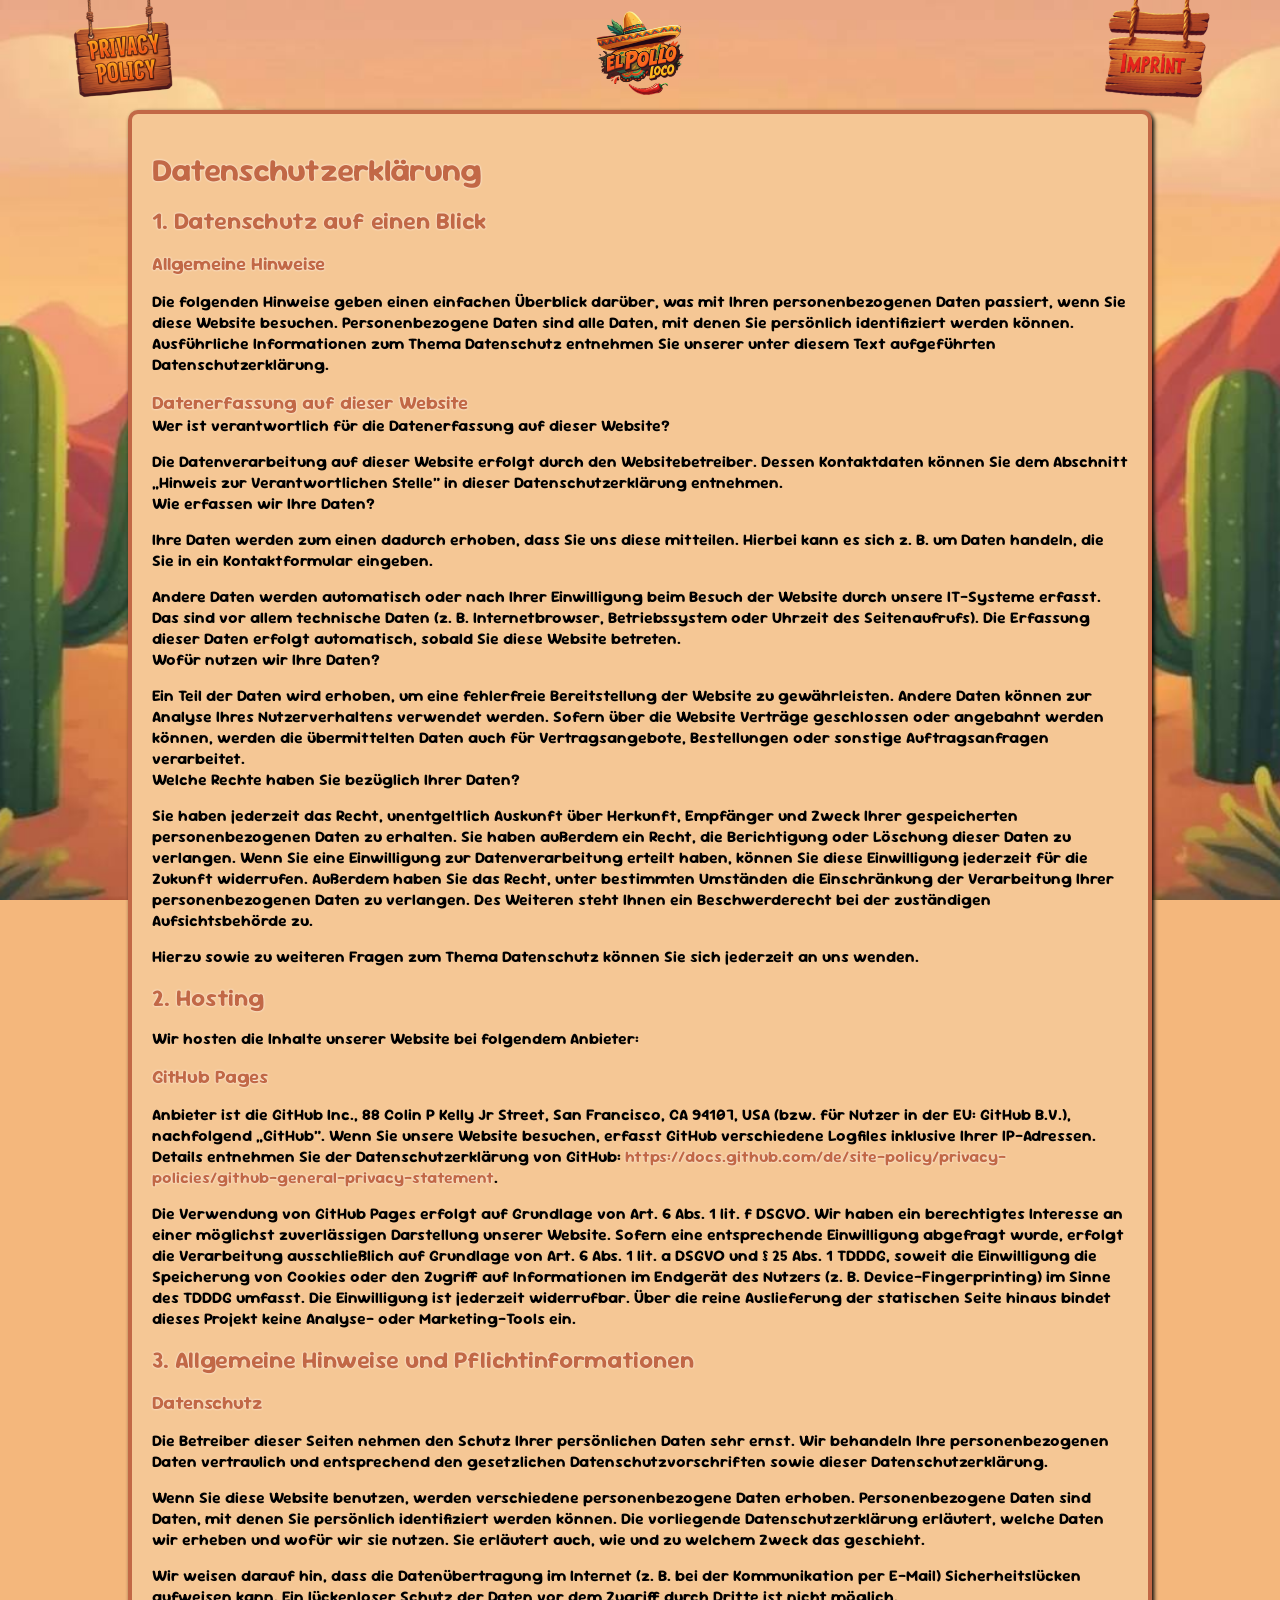
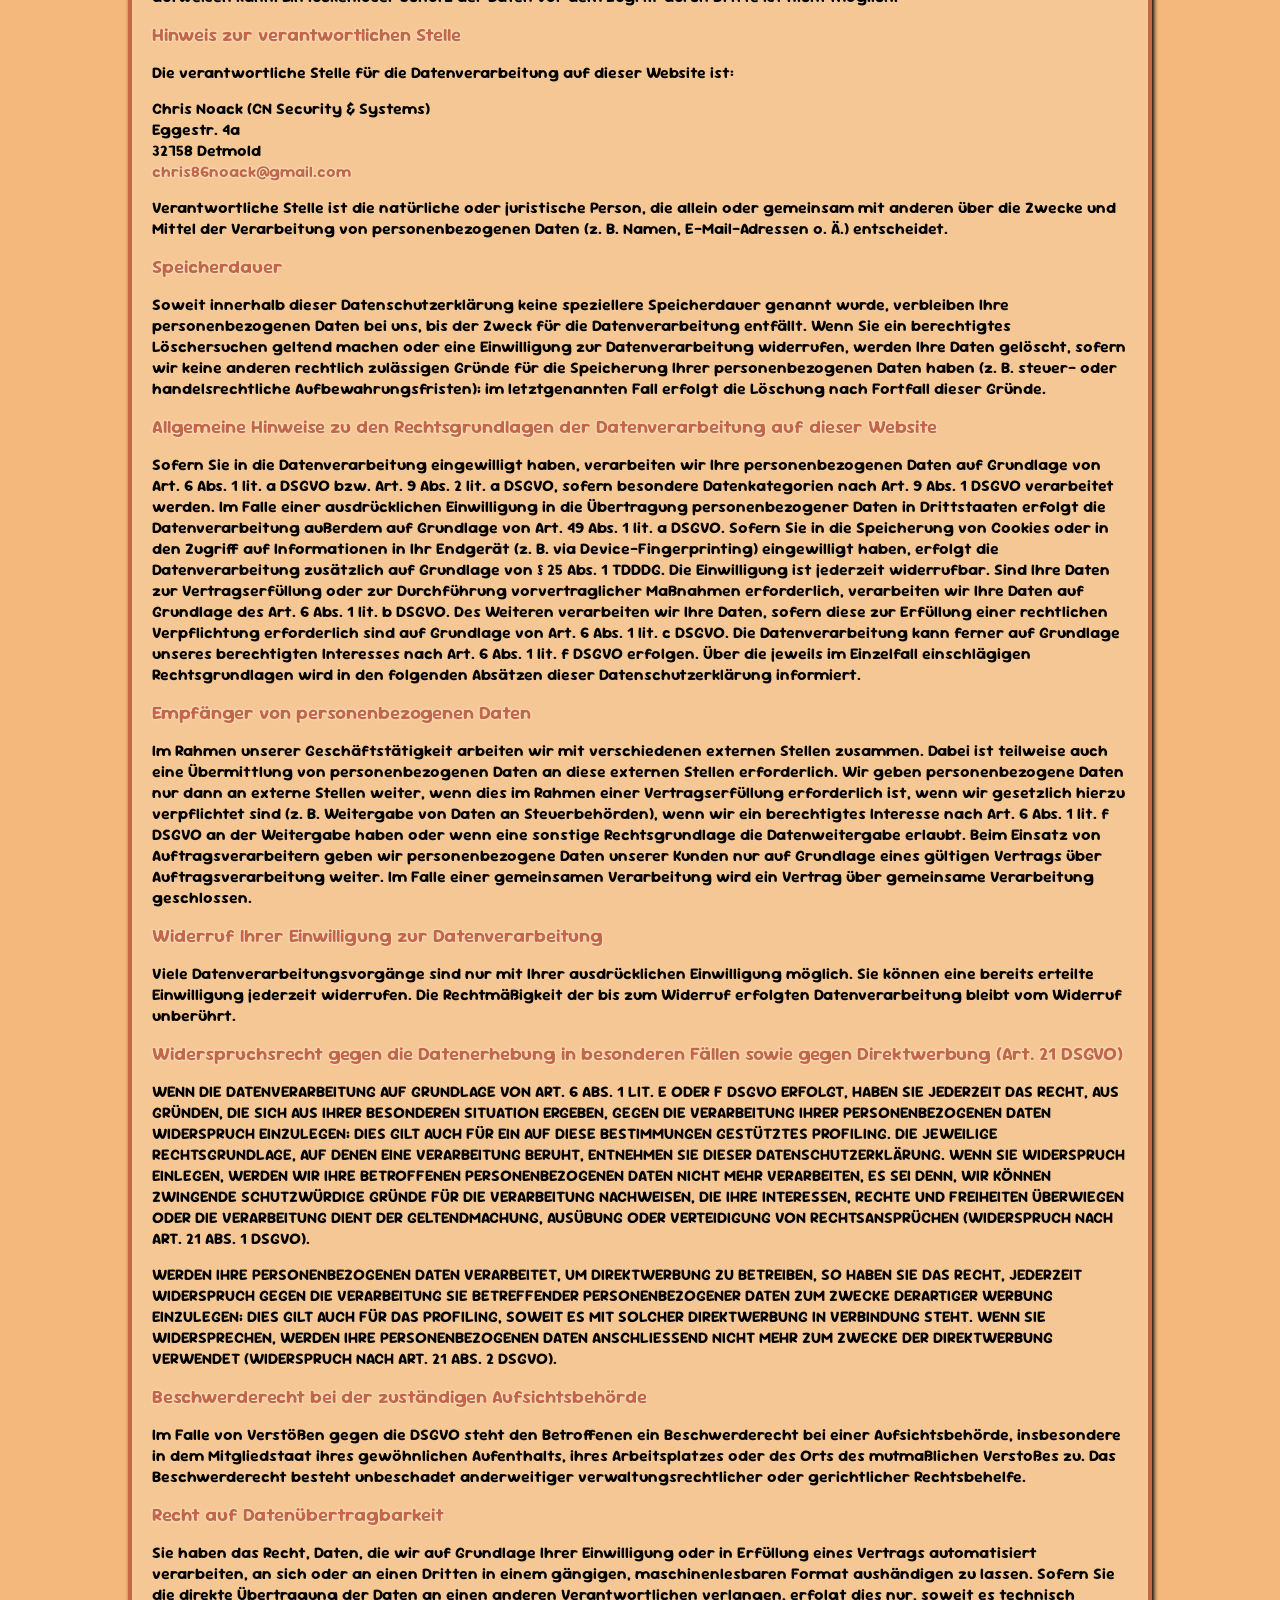
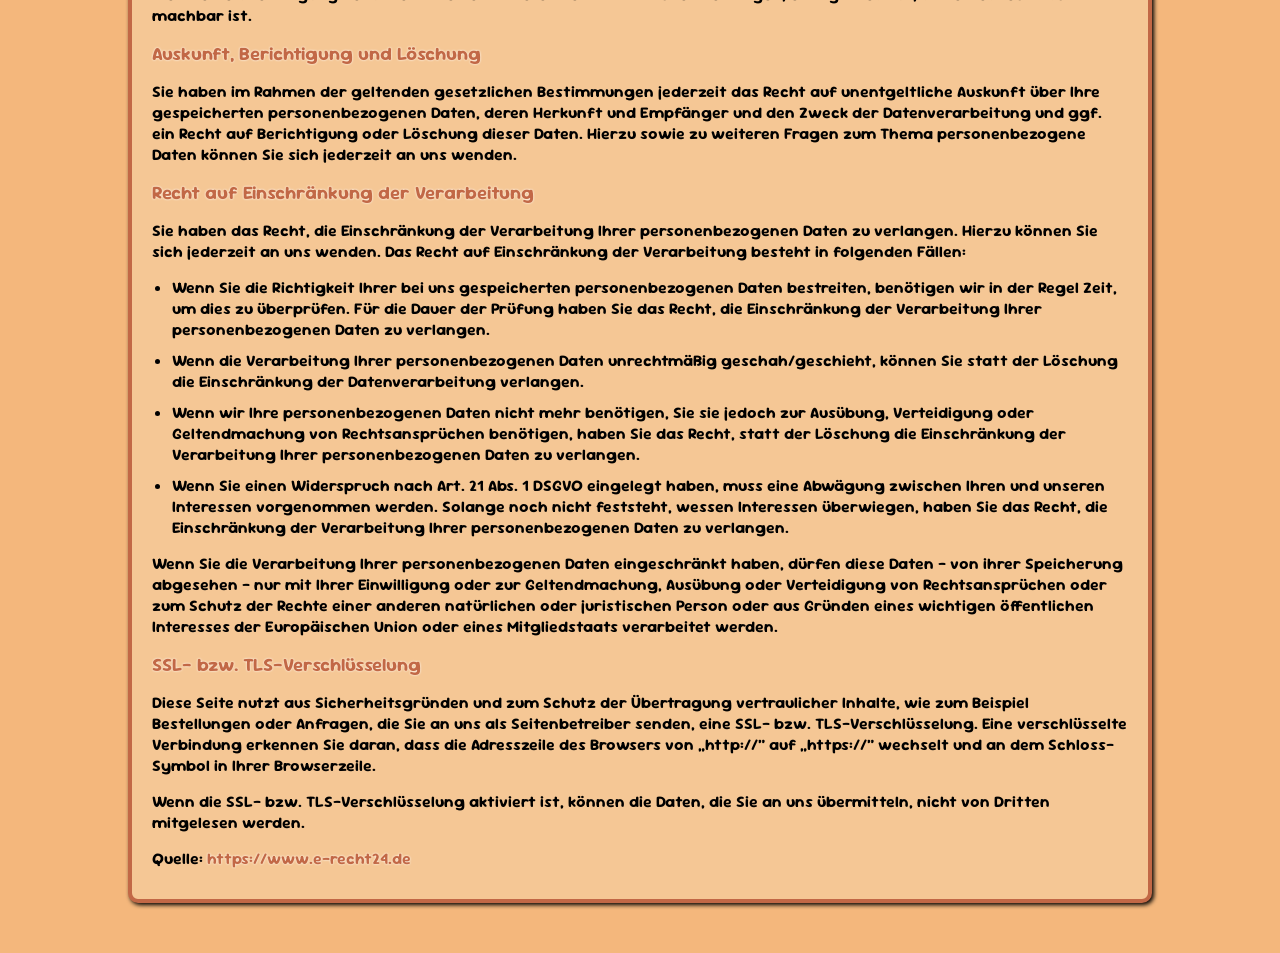
==== privacy_policy.html @ e0a95ec8 "upload" ====
<!DOCTYPE html>
<html lang="de">
  <head>
    <meta charset="UTF-8" />
    <meta name="viewport" content="width=device-width, initial-scale=1.0" />
    <title>El Pollo Loco</title>
    <link rel="shortcut icon" href="./assets/images/landing_page/el_pollo_loco.png" type="image/png" />
    <link rel="stylesheet" href="./scss/style.css" />
    <script src="./js/legal.js" defer></script>
  </head>
  <body class="body_legal-links">
    <main class="main_content">
      <img onclick="window.location.href='./privacy_policy.html';" class="privacy_policy" src="./assets/images/landing_page/privacy_policy.png" alt="privacy_policy" />
      <img onclick="window.location.href='./imprint.html';" class="imprint" src="./assets/images/landing_page/imprint.png" alt="imprint" />
      <img onclick="window.location.href='./index.html';" class="el_pollo_loco_logo" src="./assets/images/landing_page/el_pollo_loco.png" alt="El Pollo Loco" />
      <div class="privacy_Policy_site">
        <span onclick="closeLegalPage()" class="return" title="Schließen" aria-label="Schließen">
          <svg xmlns="http://www.w3.org/2000/svg" viewBox="0 -960 960 960">
            <path d="M256-227.69 227.69-256l224-224-224-224L256-732.31 480-508.31l224-224L732.31-704 508.31-480l224 224L704-227.69 480-451.69 256-227.69Z" />
          </svg>
        </span>
        <h1>Datenschutzerklärung</h1>
        <h2>1. Datenschutz auf einen Blick</h2>
        <h3>Allgemeine Hinweise</h3>
        <p>
          Die folgenden Hinweise geben einen einfachen Überblick darüber, was mit Ihren personenbezogenen Daten passiert, wenn Sie diese Website besuchen. Personenbezogene Daten sind alle Daten, mit denen Sie persönlich identifiziert werden können.
          Ausführliche Informationen zum Thema Datenschutz entnehmen Sie unserer unter diesem Text aufgeführten Datenschutzerklärung.
        </p>
        <h3>Datenerfassung auf dieser Website</h3>
        <h4>Wer ist verantwortlich für die Datenerfassung auf dieser Website?</h4>
        <p>Die Datenverarbeitung auf dieser Website erfolgt durch den Websitebetreiber. Dessen Kontaktdaten können Sie dem Abschnitt „Hinweis zur Verantwortlichen Stelle“ in dieser Datenschutzerklärung entnehmen.</p>
        <h4>Wie erfassen wir Ihre Daten?</h4>
        <p>Ihre Daten werden zum einen dadurch erhoben, dass Sie uns diese mitteilen. Hierbei kann es sich z. B. um Daten handeln, die Sie in ein Kontaktformular eingeben.</p>
        <p>
          Andere Daten werden automatisch oder nach Ihrer Einwilligung beim Besuch der Website durch unsere IT-Systeme erfasst. Das sind vor allem technische Daten (z. B. Internetbrowser, Betriebssystem oder Uhrzeit des Seitenaufrufs). Die Erfassung
          dieser Daten erfolgt automatisch, sobald Sie diese Website betreten.
        </p>
        <h4>Wofür nutzen wir Ihre Daten?</h4>
        <p>
          Ein Teil der Daten wird erhoben, um eine fehlerfreie Bereitstellung der Website zu gewährleisten. Andere Daten können zur Analyse Ihres Nutzerverhaltens verwendet werden. Sofern über die Website Verträge geschlossen oder angebahnt werden
          können, werden die übermittelten Daten auch für Vertragsangebote, Bestellungen oder sonstige Auftragsanfragen verarbeitet.
        </p>
        <h4>Welche Rechte haben Sie bezüglich Ihrer Daten?</h4>
        <p>
          Sie haben jederzeit das Recht, unentgeltlich Auskunft über Herkunft, Empfänger und Zweck Ihrer gespeicherten personenbezogenen Daten zu erhalten. Sie haben außerdem ein Recht, die Berichtigung oder Löschung dieser Daten zu verlangen. Wenn
          Sie eine Einwilligung zur Datenverarbeitung erteilt haben, können Sie diese Einwilligung jederzeit für die Zukunft widerrufen. Außerdem haben Sie das Recht, unter bestimmten Umständen die Einschränkung der Verarbeitung Ihrer
          personenbezogenen Daten zu verlangen. Des Weiteren steht Ihnen ein Beschwerderecht bei der zuständigen Aufsichtsbehörde zu.
        </p>
        <p>Hierzu sowie zu weiteren Fragen zum Thema Datenschutz können Sie sich jederzeit an uns wenden.</p>
        <h2>2. Hosting</h2>
        <p>Wir hosten die Inhalte unserer Website bei folgendem Anbieter:</p>
        <h3>GitHub Pages</h3>
        <p>
          Anbieter ist die GitHub Inc., 88 Colin P Kelly Jr Street, San Francisco, CA 94107, USA (bzw. für Nutzer in der EU: GitHub B.V.), nachfolgend „GitHub“. Wenn Sie unsere Website besuchen, erfasst GitHub verschiedene Logfiles inklusive Ihrer
          IP-Adressen. Details entnehmen Sie der Datenschutzerklärung von GitHub:
          <a href="https://docs.github.com/de/site-policy/privacy-policies/github-general-privacy-statement" target="_blank" rel="noopener noreferrer nofollow"
            >https://docs.github.com/de/site-policy/privacy-policies/github-general-privacy-statement</a
          >.
        </p>
        <p>
          Die Verwendung von GitHub Pages erfolgt auf Grundlage von Art. 6 Abs. 1 lit. f DSGVO. Wir haben ein berechtigtes Interesse an einer möglichst zuverlässigen Darstellung unserer Website. Sofern eine entsprechende Einwilligung abgefragt
          wurde, erfolgt die Verarbeitung ausschließlich auf Grundlage von Art. 6 Abs. 1 lit. a DSGVO und § 25 Abs. 1 TDDDG, soweit die Einwilligung die Speicherung von Cookies oder den Zugriff auf Informationen im Endgerät des Nutzers (z. B.
          Device-Fingerprinting) im Sinne des TDDDG umfasst. Die Einwilligung ist jederzeit widerrufbar. Über die reine Auslieferung der statischen Seite hinaus bindet dieses Projekt keine Analyse- oder Marketing-Tools ein.
        </p>

        <h2>3. Allgemeine Hinweise und Pflicht&shy;informationen</h2>
        <h3>Datenschutz</h3>
        <p>Die Betreiber dieser Seiten nehmen den Schutz Ihrer persönlichen Daten sehr ernst. Wir behandeln Ihre personenbezogenen Daten vertraulich und entsprechend den gesetzlichen Datenschutzvorschriften sowie dieser Datenschutzerklärung.</p>
        <p>
          Wenn Sie diese Website benutzen, werden verschiedene personenbezogene Daten erhoben. Personenbezogene Daten sind Daten, mit denen Sie persönlich identifiziert werden können. Die vorliegende Datenschutzerklärung erläutert, welche Daten wir
          erheben und wofür wir sie nutzen. Sie erläutert auch, wie und zu welchem Zweck das geschieht.
        </p>
        <p>Wir weisen darauf hin, dass die Datenübertragung im Internet (z. B. bei der Kommunikation per E-Mail) Sicherheitslücken aufweisen kann. Ein lückenloser Schutz der Daten vor dem Zugriff durch Dritte ist nicht möglich.</p>
        <h3>Hinweis zur verantwortlichen Stelle</h3>
        <p>Die verantwortliche Stelle für die Datenverarbeitung auf dieser Website ist:</p>
        <p>
          Chris Noack (CN Security &amp; Systems)
          <br />
          Eggestr. 4a
          <br />
          32758 Detmold
        </p>
        <a href="mailto:chris86noack@gmail.com">chris86noack&#64;gmail.com</a>
        <p>Verantwortliche Stelle ist die natürliche oder juristische Person, die allein oder gemeinsam mit anderen über die Zwecke und Mittel der Verarbeitung von personenbezogenen Daten (z. B. Namen, E-Mail-Adressen o. Ä.) entscheidet.</p>

        <h3>Speicherdauer</h3>
        <p>
          Soweit innerhalb dieser Datenschutzerklärung keine speziellere Speicherdauer genannt wurde, verbleiben Ihre personenbezogenen Daten bei uns, bis der Zweck für die Datenverarbeitung entfällt. Wenn Sie ein berechtigtes Löschersuchen geltend
          machen oder eine Einwilligung zur Datenverarbeitung widerrufen, werden Ihre Daten gelöscht, sofern wir keine anderen rechtlich zulässigen Gründe für die Speicherung Ihrer personenbezogenen Daten haben (z. B. steuer- oder handelsrechtliche
          Aufbewahrungsfristen); im letztgenannten Fall erfolgt die Löschung nach Fortfall dieser Gründe.
        </p>
        <h3>Allgemeine Hinweise zu den Rechtsgrundlagen der Datenverarbeitung auf dieser Website</h3>
        <p>
          Sofern Sie in die Datenverarbeitung eingewilligt haben, verarbeiten wir Ihre personenbezogenen Daten auf Grundlage von Art. 6 Abs. 1 lit. a DSGVO bzw. Art. 9 Abs. 2 lit. a DSGVO, sofern besondere Datenkategorien nach Art. 9 Abs. 1 DSGVO
          verarbeitet werden. Im Falle einer ausdrücklichen Einwilligung in die Übertragung personenbezogener Daten in Drittstaaten erfolgt die Datenverarbeitung außerdem auf Grundlage von Art. 49 Abs. 1 lit. a DSGVO. Sofern Sie in die Speicherung
          von Cookies oder in den Zugriff auf Informationen in Ihr Endgerät (z. B. via Device-Fingerprinting) eingewilligt haben, erfolgt die Datenverarbeitung zusätzlich auf Grundlage von § 25 Abs. 1 TDDDG. Die Einwilligung ist jederzeit
          widerrufbar. Sind Ihre Daten zur Vertragserfüllung oder zur Durchführung vorvertraglicher Maßnahmen erforderlich, verarbeiten wir Ihre Daten auf Grundlage des Art. 6 Abs. 1 lit. b DSGVO. Des Weiteren verarbeiten wir Ihre Daten, sofern diese
          zur Erfüllung einer rechtlichen Verpflichtung erforderlich sind auf Grundlage von Art. 6 Abs. 1 lit. c DSGVO. Die Datenverarbeitung kann ferner auf Grundlage unseres berechtigten Interesses nach Art. 6 Abs. 1 lit. f DSGVO erfolgen. Über die
          jeweils im Einzelfall einschlägigen Rechtsgrundlagen wird in den folgenden Absätzen dieser Datenschutzerklärung informiert.
        </p>
        <h3>Empfänger von personenbezogenen Daten</h3>
        <p>
          Im Rahmen unserer Geschäftstätigkeit arbeiten wir mit verschiedenen externen Stellen zusammen. Dabei ist teilweise auch eine Übermittlung von personenbezogenen Daten an diese externen Stellen erforderlich. Wir geben personenbezogene Daten
          nur dann an externe Stellen weiter, wenn dies im Rahmen einer Vertragserfüllung erforderlich ist, wenn wir gesetzlich hierzu verpflichtet sind (z. B. Weitergabe von Daten an Steuerbehörden), wenn wir ein berechtigtes Interesse nach Art. 6
          Abs. 1 lit. f DSGVO an der Weitergabe haben oder wenn eine sonstige Rechtsgrundlage die Datenweitergabe erlaubt. Beim Einsatz von Auftragsverarbeitern geben wir personenbezogene Daten unserer Kunden nur auf Grundlage eines gültigen Vertrags
          über Auftragsverarbeitung weiter. Im Falle einer gemeinsamen Verarbeitung wird ein Vertrag über gemeinsame Verarbeitung geschlossen.
        </p>
        <h3>Widerruf Ihrer Einwilligung zur Datenverarbeitung</h3>
        <p>
          Viele Datenverarbeitungsvorgänge sind nur mit Ihrer ausdrücklichen Einwilligung möglich. Sie können eine bereits erteilte Einwilligung jederzeit widerrufen. Die Rechtmäßigkeit der bis zum Widerruf erfolgten Datenverarbeitung bleibt vom
          Widerruf unberührt.
        </p>
        <h3>Widerspruchsrecht gegen die Datenerhebung in besonderen Fällen sowie gegen Direktwerbung (Art. 21 DSGVO)</h3>
        <p>
          WENN DIE DATENVERARBEITUNG AUF GRUNDLAGE VON ART. 6 ABS. 1 LIT. E ODER F DSGVO ERFOLGT, HABEN SIE JEDERZEIT DAS RECHT, AUS GRÜNDEN, DIE SICH AUS IHRER BESONDEREN SITUATION ERGEBEN, GEGEN DIE VERARBEITUNG IHRER PERSONENBEZOGENEN DATEN
          WIDERSPRUCH EINZULEGEN; DIES GILT AUCH FÜR EIN AUF DIESE BESTIMMUNGEN GESTÜTZTES PROFILING. DIE JEWEILIGE RECHTSGRUNDLAGE, AUF DENEN EINE VERARBEITUNG BERUHT, ENTNEHMEN SIE DIESER DATENSCHUTZERKLÄRUNG. WENN SIE WIDERSPRUCH EINLEGEN, WERDEN
          WIR IHRE BETROFFENEN PERSONENBEZOGENEN DATEN NICHT MEHR VERARBEITEN, ES SEI DENN, WIR KÖNNEN ZWINGENDE SCHUTZWÜRDIGE GRÜNDE FÜR DIE VERARBEITUNG NACHWEISEN, DIE IHRE INTERESSEN, RECHTE UND FREIHEITEN ÜBERWIEGEN ODER DIE VERARBEITUNG DIENT
          DER GELTENDMACHUNG, AUSÜBUNG ODER VERTEIDIGUNG VON RECHTSANSPRÜCHEN (WIDERSPRUCH NACH ART. 21 ABS. 1 DSGVO).
        </p>
        <p>
          WERDEN IHRE PERSONENBEZOGENEN DATEN VERARBEITET, UM DIREKTWERBUNG ZU BETREIBEN, SO HABEN SIE DAS RECHT, JEDERZEIT WIDERSPRUCH GEGEN DIE VERARBEITUNG SIE BETREFFENDER PERSONENBEZOGENER DATEN ZUM ZWECKE DERARTIGER WERBUNG EINZULEGEN; DIES
          GILT AUCH FÜR DAS PROFILING, SOWEIT ES MIT SOLCHER DIREKTWERBUNG IN VERBINDUNG STEHT. WENN SIE WIDERSPRECHEN, WERDEN IHRE PERSONENBEZOGENEN DATEN ANSCHLIESSEND NICHT MEHR ZUM ZWECKE DER DIREKTWERBUNG VERWENDET (WIDERSPRUCH NACH ART. 21 ABS.
          2 DSGVO).
        </p>
        <h3>Beschwerde&shy;recht bei der zuständigen Aufsichts&shy;behörde</h3>
        <p>
          Im Falle von Verstößen gegen die DSGVO steht den Betroffenen ein Beschwerderecht bei einer Aufsichtsbehörde, insbesondere in dem Mitgliedstaat ihres gewöhnlichen Aufenthalts, ihres Arbeitsplatzes oder des Orts des mutmaßlichen Verstoßes zu.
          Das Beschwerderecht besteht unbeschadet anderweitiger verwaltungsrechtlicher oder gerichtlicher Rechtsbehelfe.
        </p>
        <h3>Recht auf Daten&shy;übertrag&shy;barkeit</h3>
        <p>
          Sie haben das Recht, Daten, die wir auf Grundlage Ihrer Einwilligung oder in Erfüllung eines Vertrags automatisiert verarbeiten, an sich oder an einen Dritten in einem gängigen, maschinenlesbaren Format aushändigen zu lassen. Sofern Sie die
          direkte Übertragung der Daten an einen anderen Verantwortlichen verlangen, erfolgt dies nur, soweit es technisch machbar ist.
        </p>
        <h3>Auskunft, Berichtigung und Löschung</h3>
        <p>
          Sie haben im Rahmen der geltenden gesetzlichen Bestimmungen jederzeit das Recht auf unentgeltliche Auskunft über Ihre gespeicherten personenbezogenen Daten, deren Herkunft und Empfänger und den Zweck der Datenverarbeitung und ggf. ein Recht
          auf Berichtigung oder Löschung dieser Daten. Hierzu sowie zu weiteren Fragen zum Thema personenbezogene Daten können Sie sich jederzeit an uns wenden.
        </p>
        <h3>Recht auf Einschränkung der Verarbeitung</h3>
        <p>Sie haben das Recht, die Einschränkung der Verarbeitung Ihrer personenbezogenen Daten zu verlangen. Hierzu können Sie sich jederzeit an uns wenden. Das Recht auf Einschränkung der Verarbeitung besteht in folgenden Fällen:</p>
        <ul>
          <li>
            Wenn Sie die Richtigkeit Ihrer bei uns gespeicherten personenbezogenen Daten bestreiten, benötigen wir in der Regel Zeit, um dies zu überprüfen. Für die Dauer der Prüfung haben Sie das Recht, die Einschränkung der Verarbeitung Ihrer
            personenbezogenen Daten zu verlangen.
          </li>
          <li>Wenn die Verarbeitung Ihrer personenbezogenen Daten unrechtmäßig geschah/geschieht, können Sie statt der Löschung die Einschränkung der Datenverarbeitung verlangen.</li>
          <li>
            Wenn wir Ihre personenbezogenen Daten nicht mehr benötigen, Sie sie jedoch zur Ausübung, Verteidigung oder Geltendmachung von Rechtsansprüchen benötigen, haben Sie das Recht, statt der Löschung die Einschränkung der Verarbeitung Ihrer
            personenbezogenen Daten zu verlangen.
          </li>
          <li>
            Wenn Sie einen Widerspruch nach Art. 21 Abs. 1 DSGVO eingelegt haben, muss eine Abwägung zwischen Ihren und unseren Interessen vorgenommen werden. Solange noch nicht feststeht, wessen Interessen überwiegen, haben Sie das Recht, die
            Einschränkung der Verarbeitung Ihrer personenbezogenen Daten zu verlangen.
          </li>
        </ul>
        <p>
          Wenn Sie die Verarbeitung Ihrer personenbezogenen Daten eingeschränkt haben, dürfen diese Daten – von ihrer Speicherung abgesehen – nur mit Ihrer Einwilligung oder zur Geltendmachung, Ausübung oder Verteidigung von Rechtsansprüchen oder zum
          Schutz der Rechte einer anderen natürlichen oder juristischen Person oder aus Gründen eines wichtigen öffentlichen Interesses der Europäischen Union oder eines Mitgliedstaats verarbeitet werden.
        </p>
        <h3>SSL- bzw. TLS-Verschlüsselung</h3>
        <p>
          Diese Seite nutzt aus Sicherheitsgründen und zum Schutz der Übertragung vertraulicher Inhalte, wie zum Beispiel Bestellungen oder Anfragen, die Sie an uns als Seitenbetreiber senden, eine SSL- bzw. TLS-Verschlüsselung. Eine verschlüsselte
          Verbindung erkennen Sie daran, dass die Adresszeile des Browsers von „http://“ auf „https://“ wechselt und an dem Schloss-Symbol in Ihrer Browserzeile.
        </p>
        <p>Wenn die SSL- bzw. TLS-Verschlüsselung aktiviert ist, können die Daten, die Sie an uns übermitteln, nicht von Dritten mitgelesen werden.</p>
        <p>
          Quelle:
          <a href="https://www.e-recht24.de" target="_blank" rel="noopener noreferrer nofollow">https://www.e-recht24.de</a>
        </p>
      </div>
    </main>
  </body>
</html>
---- scss/style.css ----
@font-face {
  font-family: "Sour Gummy";
  src: url("../assets/fonts/SourGummy-VariableFont_wdth,wght.ttf") format("truetype");
  font-style: normal;
  font-weight: 100 900;
}
@font-face {
  font-family: "Sour Gummy";
  src: url("../assets/fonts/SourGummy-Italic-VariableFont_wdth,wght.ttf") format("truetype");
  font-style: italic;
  font-weight: 100 900;
}
* {
  margin: 0px;
  padding: 0px;
  box-sizing: border-box;
  scrollbar-width: thin;
  scroll-behavior: smooth;
  scrollbar-color: rgb(244, 183, 124) rgb(194, 104, 70);
}

html,
body {
  overflow-x: hidden;
}

svg {
  -webkit-user-select: none;
     -moz-user-select: none;
          user-select: none;
}

img {
  -webkit-user-select: none;
     -moz-user-select: none;
          user-select: none;
}

a {
  text-decoration: none;
  color: inherit;
}

.body_game_site {
  background-image: url("../assets/images/landing_page/bg.jpg");
  background-color: rgb(244, 183, 124);
  background-size: cover;
  background-repeat: no-repeat;
  background-attachment: fixed;
  background-position: center;
  color: white;
  font-family: "Sour Gummy", sans-serif;
}
@media screen and (max-width: 945px) and (orientation: portrait) {
  .body_game_site {
    background-image: url("../assets/images/landing_page/rotate_device.jpg");
    background-position: 50% 30%;
  }
}
@media screen and (max-width: 800px) and (orientation: portrait) {
  .body_game_site {
    background-position: center;
  }
}
@media screen and (max-width: 400px) and (orientation: portrait) {
  .body_game_site {
    background-size: 100% 100%;
  }
}

.body_legal-links {
  background-image: url("../assets/images/landing_page/bg.jpg");
  background-color: rgb(244, 183, 124);
  background-size: cover;
  background-repeat: no-repeat;
  background-attachment: fixed;
  background-position: center;
  color: white;
  font-family: "Sour Gummy", sans-serif;
}

.main_content {
  display: flex;
  flex-direction: column;
  align-items: center;
  position: relative;
  min-height: 100vh;
}
.main_content .imprint_site,
.main_content .privacy_Policy_site {
  background-color: rgb(245, 199, 149);
  filter: drop-shadow(2px 2px 2px rgb(0, 0, 0));
  border: 4px solid rgb(194, 104, 70);
  border-radius: 10px;
  font-weight: bold;
  font-size: 16px;
  color: black;
  padding: 20px 20px 30px 20px;
  width: 80%;
  overflow-wrap: break-word;
  -webkit-hyphens: auto;
          hyphens: auto;
  margin-bottom: 50px;
  position: relative;
}
@media (max-width: 945px) {
  .main_content .imprint_site,
  .main_content .privacy_Policy_site {
    margin-block: 25px;
  }
}
.main_content .imprint_site .return,
.main_content .privacy_Policy_site .return {
  display: none;
  position: absolute;
  top: 10px;
  right: 20px;
}
@media (max-width: 945px) {
  .main_content .imprint_site .return,
  .main_content .privacy_Policy_site .return {
    display: block;
  }
}
.main_content .imprint_site .return:hover,
.main_content .privacy_Policy_site .return:hover {
  cursor: pointer;
}
.main_content .imprint_site .return svg,
.main_content .privacy_Policy_site .return svg {
  height: 35px;
  width: 35px;
  fill: rgb(194, 104, 70);
  filter: drop-shadow(2px 2px 2px rgb(255, 255, 255));
}
.main_content .imprint_site .header,
.main_content .imprint_site .address,
.main_content .imprint_site .representedBy,
.main_content .imprint_site .contact,
.main_content .privacy_Policy_site .header,
.main_content .privacy_Policy_site .address,
.main_content .privacy_Policy_site .representedBy,
.main_content .privacy_Policy_site .contact {
  margin-block: 10px;
}
.main_content .imprint_site a,
.main_content .privacy_Policy_site a {
  color: rgb(194, 104, 70);
  filter: drop-shadow(0px 0px 1px rgb(255, 255, 255));
}
.main_content .imprint_site h1,
.main_content .imprint_site h2,
.main_content .imprint_site h3,
.main_content .privacy_Policy_site h1,
.main_content .privacy_Policy_site h2,
.main_content .privacy_Policy_site h3 {
  color: rgb(194, 104, 70);
  filter: drop-shadow(0px 0px 1px rgb(255, 255, 255));
}
.main_content .imprint_site h1,
.main_content .imprint_site h2,
.main_content .imprint_site h3,
.main_content .imprint_site p,
.main_content .imprint_site ul,
.main_content .privacy_Policy_site h1,
.main_content .privacy_Policy_site h2,
.main_content .privacy_Policy_site h3,
.main_content .privacy_Policy_site p,
.main_content .privacy_Policy_site ul {
  margin-top: 15px;
}
.main_content .imprint_site ul,
.main_content .privacy_Policy_site ul {
  margin-left: 20px;
}
.main_content .imprint_site li,
.main_content .privacy_Policy_site li {
  margin-block: 10px;
}
.main_content .address p,
.main_content .representedBy p,
.main_content .contact p {
  margin-top: 0;
}
.main_content .privacy_policy {
  position: absolute;
  top: -30px;
  left: 45px;
  height: 160px;
  width: 160px;
}
.main_content .privacy_policy:hover {
  cursor: pointer;
}
@media (max-width: 945px) {
  .main_content .privacy_policy {
    display: none;
  }
}
.main_content .imprint {
  position: absolute;
  top: -18px;
  right: 45px;
  height: 160px;
  width: 160px;
  transform: rotate(8deg);
}
.main_content .imprint:hover {
  cursor: pointer;
}
@media (max-width: 945px) {
  .main_content .imprint {
    display: none;
  }
}
.main_content .el_pollo_loco_logo {
  height: 90px;
  width: 90px;
  margin-block: 10px;
}
.main_content .el_pollo_loco_logo:hover {
  cursor: pointer;
}
@media (max-width: 945px) {
  .main_content .el_pollo_loco_logo {
    display: none;
  }
}
.main_content .canvas_container {
  position: relative;
  display: flex;
  justify-content: center;
  align-items: center;
}
@media screen and (max-width: 945px) and (orientation: portrait) {
  .main_content .canvas_container {
    display: none;
  }
}
.main_content .canvas_container .start_screen {
  position: absolute;
  top: 0;
  left: 0;
  right: 0;
  bottom: 0;
  background-image: url("../assets/images/landing_page/bg_canvas.jpg");
  background-size: cover;
  background-repeat: no-repeat;
  z-index: 6;
}
.main_content .canvas_container .start_screen:hover {
  cursor: pointer;
}
.main_content .canvas_container .game_over_screen {
  display: none;
  position: absolute;
  top: 0;
  left: 0;
  right: 0;
  bottom: 0;
  background-image: url("../assets/images/landing_page/bg_canvas_game_over.jpg");
  background-size: cover;
  background-repeat: no-repeat;
  z-index: 6;
}
.main_content .canvas_container .win_screen {
  display: none;
  position: absolute;
  top: 0;
  left: 0;
  right: 0;
  bottom: 0;
  background-image: url("../assets/images/landing_page/bg_canvas_win.jpg");
  background-size: cover;
  background-repeat: no-repeat;
  z-index: 6;
}
.main_content .canvas_container .end_screen_actions {
  position: absolute;
  bottom: 8%;
  left: 0;
  right: 0;
  display: flex;
  justify-content: center;
  gap: 20px;
}
.main_content .canvas_container .end_screen_actions button {
  background-color: rgb(245, 199, 149);
  filter: drop-shadow(2px 2px 2px rgba(0, 0, 0, 1));
  border: 4px solid rgb(194, 104, 70);
  border-radius: 10px;
  font-weight: bold;
  font-size: 18px;
  color: black;
  width: auto;
  padding: 8px 24px;
  cursor: pointer;
}
.main_content .canvas_container .canvas {
  display: block;
  background-color: rgb(0, 0, 0);
  box-shadow: 0px 5px 10px 10px rgba(0, 0, 0, 0.5);
  max-height: 100dvh;
  max-width: 100%;
}
.main_content .canvas_container .game_control {
  display: none;
  position: absolute;
  bottom: 5px;
  justify-content: space-between;
  width: 100%;
  padding-inline: 10px;
  z-index: 5;
}
@media (max-width: 945px) {
  .main_content .canvas_container .game_control {
    display: flex;
  }
}
.main_content .canvas_container .game_control .controls_left,
.main_content .canvas_container .game_control .controls_right {
  display: flex;
  gap: 15px;
}
.main_content .canvas_container .game_control .controls_left .move_left,
.main_content .canvas_container .game_control .controls_left .move_right,
.main_content .canvas_container .game_control .controls_left .jump,
.main_content .canvas_container .game_control .controls_left .throw,
.main_content .canvas_container .game_control .controls_right .move_left,
.main_content .canvas_container .game_control .controls_right .move_right,
.main_content .canvas_container .game_control .controls_right .jump,
.main_content .canvas_container .game_control .controls_right .throw {
  border: 4px solid rgb(194, 104, 70);
  border-radius: 50%;
  background-color: rgb(245, 199, 149);
  height: 50px;
  width: 50px;
  touch-action: manipulation;
  -webkit-touch-callout: none;
  user-select: none;
}
.main_content .canvas_container .game_control .controls_left .move_left svg,
.main_content .canvas_container .game_control .controls_left .move_right svg,
.main_content .canvas_container .game_control .controls_left .jump svg,
.main_content .canvas_container .game_control .controls_left .throw svg,
.main_content .canvas_container .game_control .controls_right .move_left svg,
.main_content .canvas_container .game_control .controls_right .move_right svg,
.main_content .canvas_container .game_control .controls_right .jump svg,
.main_content .canvas_container .game_control .controls_right .throw svg {
  height: 100%;
  width: 100%;
}
.main_content .canvas_container .game_control .controls_left .move_left img,
.main_content .canvas_container .game_control .controls_left .move_right img,
.main_content .canvas_container .game_control .controls_left .jump img,
.main_content .canvas_container .game_control .controls_left .throw img,
.main_content .canvas_container .game_control .controls_right .move_left img,
.main_content .canvas_container .game_control .controls_right .move_right img,
.main_content .canvas_container .game_control .controls_right .jump img,
.main_content .canvas_container .game_control .controls_right .throw img {
  height: 100%;
  width: 100%;
  transform: rotate(10deg);
}
.main_content .canvas_container .request_fullscreen {
  background-color: rgb(245, 199, 149);
  filter: drop-shadow(2px 2px 2px rgb(0, 0, 0));
  border: 4px solid rgb(194, 104, 70);
  border-radius: 10px;
  height: 40px;
  width: 40px;
  font-weight: bold;
  font-size: 18px;
  color: black;
  display: flex;
  justify-content: center;
  align-items: center;
  position: absolute;
  bottom: 10px;
  right: 10px;
  z-index: 1;
}
@media (max-width: 945px) {
  .main_content .canvas_container .request_fullscreen {
    display: none;
  }
}
.main_content .canvas_container .request_fullscreen svg {
  height: 80%;
  width: 80%;
  fill: rgb(0, 0, 0);
}
.main_content .canvas_container .request_fullscreen svg:hover {
  cursor: pointer;
}
.main_content .canvas_container .toggleSound {
  background-color: rgb(245, 199, 149);
  filter: drop-shadow(2px 2px 2px rgb(0, 0, 0));
  border: 4px solid rgb(194, 104, 70);
  border-radius: 10px;
  height: 40px;
  width: 40px;
  font-weight: bold;
  font-size: 18px;
  color: black;
  display: flex;
  justify-content: center;
  align-items: center;
  background-color: transparent;
  border: unset;
  filter: drop-shadow(2px 2px 2px rgb(255, 255, 255));
  position: absolute;
  top: 10px;
  right: 50%;
  transform: translateX(50%);
  z-index: 10;
}
.main_content .canvas_container .toggleSound .unmute_sound {
  display: none;
}
.main_content .canvas_container .toggleSound svg {
  height: 80%;
  width: 80%;
  fill: rgb(0, 0, 0);
}
.main_content .canvas_container .toggleSound svg:hover {
  cursor: pointer;
}
.main_content .control_description {
  display: flex;
  justify-content: center;
  align-items: center;
  gap: 20px;
  width: 1280px;
  width: 100%;
  padding: 10px 20px;
}
@media (max-width: 945px) {
  .main_content .control_description {
    display: none;
  }
}
.main_content .control_description .description {
  display: flex;
  justify-content: center;
  align-items: center;
  gap: 10px;
  color: black;
  font-weight: bold;
  font-size: 18px;
  filter: drop-shadow(2px 2px 2px rgba(241, 237, 237, 0.5));
}
.main_content .control_description .description .control_button {
  display: flex;
  justify-content: center;
  align-items: center;
  background-color: rgb(245, 199, 149);
  filter: drop-shadow(2px 2px 2px rgb(0, 0, 0));
  border: 4px solid rgb(194, 104, 70);
  border-radius: 10px;
  height: 40px;
  width: 40px;
  font-weight: bold;
  font-size: 18px;
  color: black;
}
.main_content .legal-links {
  display: none;
  justify-content: center;
  gap: 25px;
  width: -moz-fit-content;
  width: fit-content;
  filter: drop-shadow(0px 0px 1px rgb(255, 255, 255));
  font-weight: bold;
  font-size: clamp(18px, 2vw, 30px);
  color: black;
  z-index: 10;
  position: absolute;
  bottom: 5px;
}
.main_content .legal-links:hover {
  cursor: pointer;
}
@media (max-width: 945px) {
  .main_content .legal-links {
    display: flex;
  }
}/*# sourceMappingURL=style.css.map */
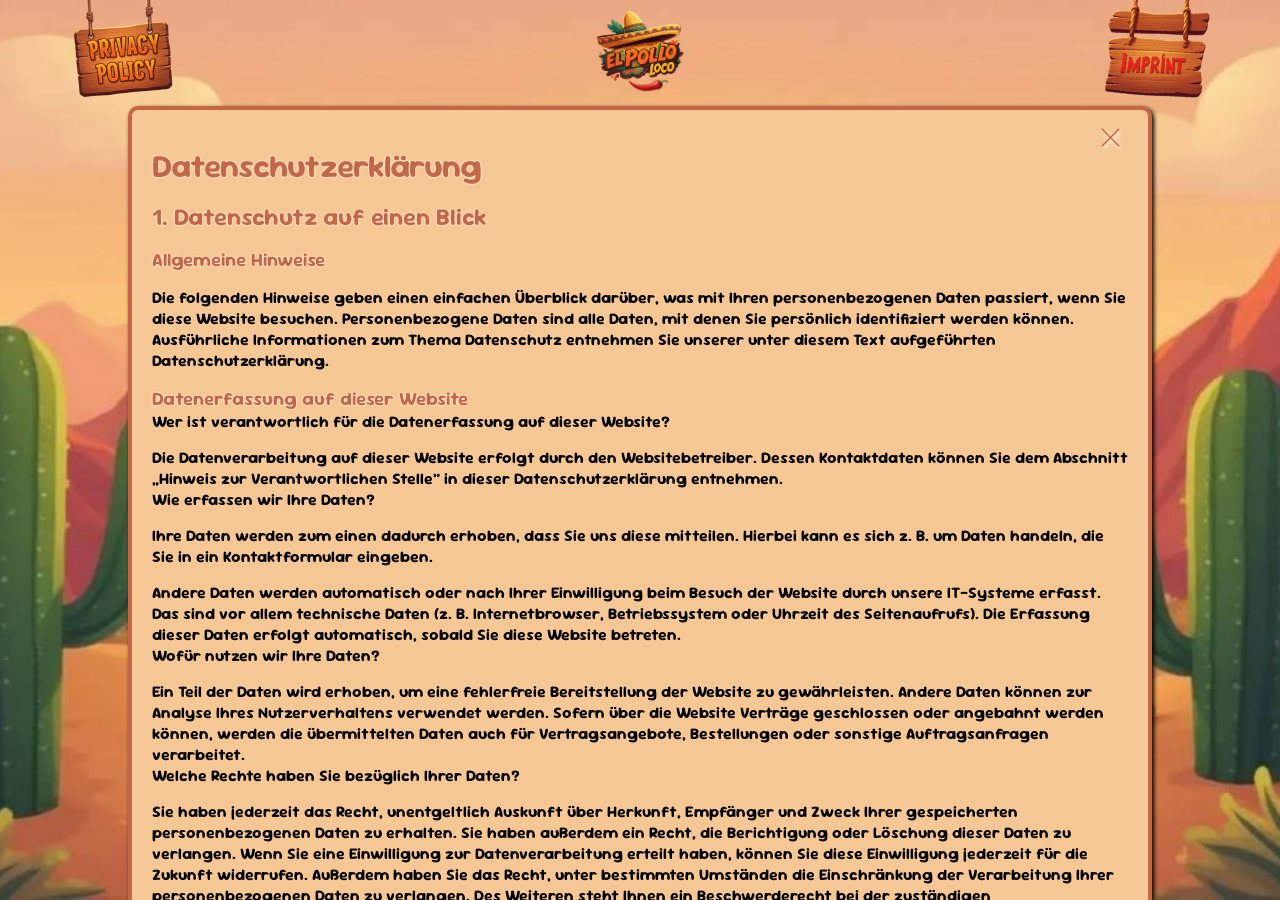
==== commit 85f19f1c: "roundup" ====
--- a/privacy_policy.html
+++ b/privacy_policy.html
@@ -13,7 +13,7 @@
       <img onclick="window.location.href='./privacy_policy.html';" class="privacy_policy" src="./assets/images/landing_page/privacy_policy.png" alt="privacy_policy" />
       <img onclick="window.location.href='./imprint.html';" class="imprint" src="./assets/images/landing_page/imprint.png" alt="imprint" />
       <img onclick="window.location.href='./index.html';" class="el_pollo_loco_logo" src="./assets/images/landing_page/el_pollo_loco.png" alt="El Pollo Loco" />
-      <div class="privacy_Policy_site">
+      <div class="privacy_policy_site">
         <span onclick="closeLegalPage()" class="return" title="Schließen" aria-label="Schließen">
           <svg xmlns="http://www.w3.org/2000/svg" viewBox="0 -960 960 960">
             <path d="M256-227.69 227.69-256l224-224-224-224L256-732.31 480-508.31l224-224L732.31-704 508.31-480l224 224L704-227.69 480-451.69 256-227.69Z" />
--- a/scss/style.css
+++ b/scss/style.css
@@ -84,10 +84,11 @@
   flex-direction: column;
   align-items: center;
   position: relative;
-  min-height: 100vh;
+  height: 100dvh;
+  overflow: hidden;
 }
 .main_content .imprint_site,
-.main_content .privacy_Policy_site {
+.main_content .privacy_policy_site {
   background-color: rgb(245, 199, 149);
   filter: drop-shadow(2px 2px 2px rgb(0, 0, 0));
   border: 4px solid rgb(194, 104, 70);
@@ -105,29 +106,24 @@
 }
 @media (max-width: 945px) {
   .main_content .imprint_site,
-  .main_content .privacy_Policy_site {
+  .main_content .privacy_policy_site {
     margin-block: 25px;
   }
 }
 .main_content .imprint_site .return,
-.main_content .privacy_Policy_site .return {
-  display: none;
+.main_content .privacy_policy_site .return {
+  display: block;
   position: absolute;
   top: 10px;
   right: 20px;
-}
-@media (max-width: 945px) {
-  .main_content .imprint_site .return,
-  .main_content .privacy_Policy_site .return {
-    display: block;
-  }
+  z-index: 1;
 }
 .main_content .imprint_site .return:hover,
-.main_content .privacy_Policy_site .return:hover {
+.main_content .privacy_policy_site .return:hover {
   cursor: pointer;
 }
 .main_content .imprint_site .return svg,
-.main_content .privacy_Policy_site .return svg {
+.main_content .privacy_policy_site .return svg {
   height: 35px;
   width: 35px;
   fill: rgb(194, 104, 70);
@@ -137,23 +133,23 @@
 .main_content .imprint_site .address,
 .main_content .imprint_site .representedBy,
 .main_content .imprint_site .contact,
-.main_content .privacy_Policy_site .header,
-.main_content .privacy_Policy_site .address,
-.main_content .privacy_Policy_site .representedBy,
-.main_content .privacy_Policy_site .contact {
+.main_content .privacy_policy_site .header,
+.main_content .privacy_policy_site .address,
+.main_content .privacy_policy_site .representedBy,
+.main_content .privacy_policy_site .contact {
   margin-block: 10px;
 }
 .main_content .imprint_site a,
-.main_content .privacy_Policy_site a {
+.main_content .privacy_policy_site a {
   color: rgb(194, 104, 70);
   filter: drop-shadow(0px 0px 1px rgb(255, 255, 255));
 }
 .main_content .imprint_site h1,
 .main_content .imprint_site h2,
 .main_content .imprint_site h3,
-.main_content .privacy_Policy_site h1,
-.main_content .privacy_Policy_site h2,
-.main_content .privacy_Policy_site h3 {
+.main_content .privacy_policy_site h1,
+.main_content .privacy_policy_site h2,
+.main_content .privacy_policy_site h3 {
   color: rgb(194, 104, 70);
   filter: drop-shadow(0px 0px 1px rgb(255, 255, 255));
 }
@@ -162,19 +158,19 @@
 .main_content .imprint_site h3,
 .main_content .imprint_site p,
 .main_content .imprint_site ul,
-.main_content .privacy_Policy_site h1,
-.main_content .privacy_Policy_site h2,
-.main_content .privacy_Policy_site h3,
-.main_content .privacy_Policy_site p,
-.main_content .privacy_Policy_site ul {
+.main_content .privacy_policy_site h1,
+.main_content .privacy_policy_site h2,
+.main_content .privacy_policy_site h3,
+.main_content .privacy_policy_site p,
+.main_content .privacy_policy_site ul {
   margin-top: 15px;
 }
 .main_content .imprint_site ul,
-.main_content .privacy_Policy_site ul {
+.main_content .privacy_policy_site ul {
   margin-left: 20px;
 }
 .main_content .imprint_site li,
-.main_content .privacy_Policy_site li {
+.main_content .privacy_policy_site li {
   margin-block: 10px;
 }
 .main_content .address p,
@@ -228,6 +224,9 @@
 }
 .main_content .canvas_container {
   position: relative;
+  flex: 1;
+  min-height: 0;
+  width: 100%;
   display: flex;
   justify-content: center;
   align-items: center;
@@ -237,43 +236,32 @@
     display: none;
   }
 }
-.main_content .canvas_container .start_screen {
-  position: absolute;
-  top: 0;
-  left: 0;
-  right: 0;
-  bottom: 0;
-  background-image: url("../assets/images/landing_page/bg_canvas.jpg");
+.main_content .canvas_container .start_screen,
+.main_content .canvas_container .game_over_screen,
+.main_content .canvas_container .win_screen {
+  position: absolute;
+  inset: 0;
+  margin: auto;
+  max-width: 100%;
+  max-height: 100%;
+  aspect-ratio: 1280 / 720;
   background-size: cover;
   background-repeat: no-repeat;
   z-index: 6;
 }
+.main_content .canvas_container .start_screen {
+  background-image: url("../assets/images/landing_page/bg_canvas.jpg");
+}
 .main_content .canvas_container .start_screen:hover {
   cursor: pointer;
 }
 .main_content .canvas_container .game_over_screen {
   display: none;
-  position: absolute;
-  top: 0;
-  left: 0;
-  right: 0;
-  bottom: 0;
   background-image: url("../assets/images/landing_page/bg_canvas_game_over.jpg");
-  background-size: cover;
-  background-repeat: no-repeat;
-  z-index: 6;
 }
 .main_content .canvas_container .win_screen {
   display: none;
-  position: absolute;
-  top: 0;
-  left: 0;
-  right: 0;
-  bottom: 0;
   background-image: url("../assets/images/landing_page/bg_canvas_win.jpg");
-  background-size: cover;
-  background-repeat: no-repeat;
-  z-index: 6;
 }
 .main_content .canvas_container .end_screen_actions {
   position: absolute;
@@ -300,7 +288,7 @@
   display: block;
   background-color: rgb(0, 0, 0);
   box-shadow: 0px 5px 10px 10px rgba(0, 0, 0, 0.5);
-  max-height: 100dvh;
+  max-height: 100%;
   max-width: 100%;
 }
 .main_content .canvas_container .game_control {
@@ -338,6 +326,7 @@
   touch-action: manipulation;
   -webkit-touch-callout: none;
   user-select: none;
+  cursor: pointer;
 }
 .main_content .canvas_container .game_control .controls_left .move_left svg,
 .main_content .canvas_container .game_control .controls_left .move_right svg,
